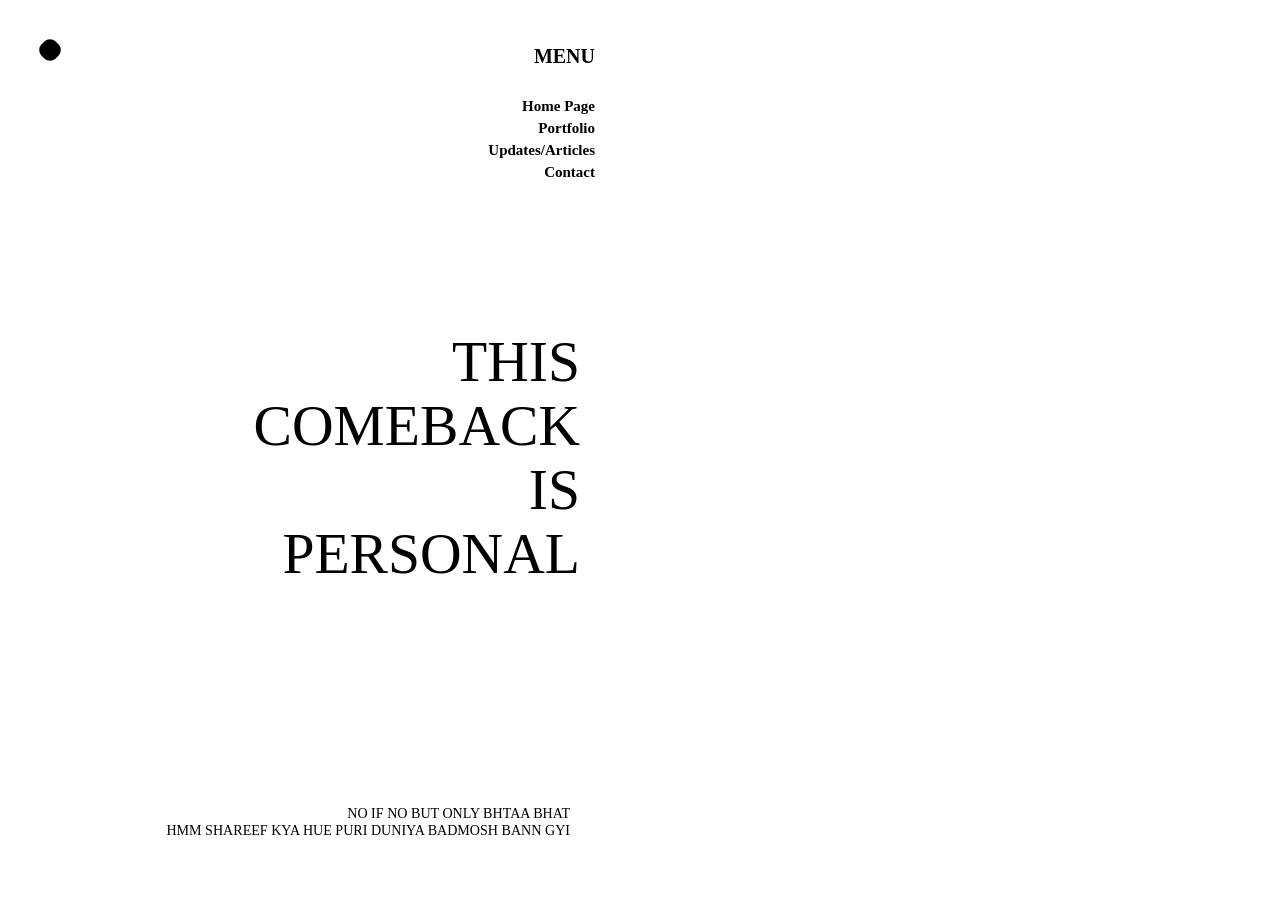
==== index.html @ d2962b79 "First Commit" ====
<!DOCTYPE html>
<html lang="en">

<head>
    <meta charset="UTF-8">
    <meta name="viewport" content="width=device-width, initial-scale=1.0">
    <title>Document</title>
    <link rel="stylesheet" href="style.css">
</head>

<body>

    <div id="main">

        <div id="left-top-left">
            <div id="sqare-1"></div>
        </div>

        <div id="left-top-right">
            <h4>MENU</h4>
            <h5>Home Page</h5>
            <h5>Portfolio</h5>
            <h5>Updates/Articles</h5>
            <h5>Contact</h5>
        </div>

        <div id="left-center">
            <h1>THIS</h1>
            <h1>COMEBACK</h1>
            <h1>IS</h1>
            <h1>PERSONAL</h1>
        </div>

        <div id="left-bottom">
            <p>NO IF NO BUT ONLY BHTAA BHAT <br>HMM SHAREEF KYA HUE PURI DUNIYA BADMOSH BANN GYI
            </p>
        </div>

        <div id="right">
            <video autoplay loop muted src="Vid.mp4"></video>
        </div>

    </div>

</body>

</html>
---- style.css ----
* {
    margin: 0%;
    padding: 0%;
    box-sizing: border-box;
}

html,
body {
    width: 100%;
    height: 100%;
}

#main {
    width: 100%;
    height: 100%;
    display: grid;
    grid-template-columns: 25% 25% 50%;
    grid-template-rows: 30% 55% 15%;
}

#left-top-left {
    /* background-color: rgb(107, 10, 10); */
    padding: 40px;
}

#sqare-1 {
    background-color: black;
    border-radius: 8px;
    height: 20px;
    width: 20px;
    rotate: 45deg;
}

#left-top-right {
    /* background-color: aqua; */
    justify-self: right;
    padding: 40px;
    text-align: right;
}

#left-top-right h4 {
    font-family: Sansation;
    margin: 5px;
    margin-bottom: 30px;
    font-size: 20px;
}

#left-top-right h5 {
    font-family: Sansation;
    margin: 5px;
    font-size: 15px;
}


#left-center {
    /* background-color: rgb(154, 154, 236); */
    grid-column: 1 / 3;
    padding: 60px;
}

#left-center h1 {
    font-family: Sansation;
    font-size: 4.5vw;
    text-align: end;
    font-weight: 500;
    line-height: 5vw;
}

#left-bottom {
    /* background-color: rgb(2 52, 17, 17); */
    grid-column: 1/ 3;
}

#left-bottom p {
    font-family: Sansation;
    font-size: 1.1vw;
    margin: 40px 70px;
    text-align: end;
}




#right {
    /* background-color: rgb(81, 18, 182); */
    grid-column: 3;
    grid-row: 1 / 4;
    padding: 40px;
}

#right video {
    height: 100%;
    width: 100%;
    object-fit: cover;
    border-radius: 30px;
}
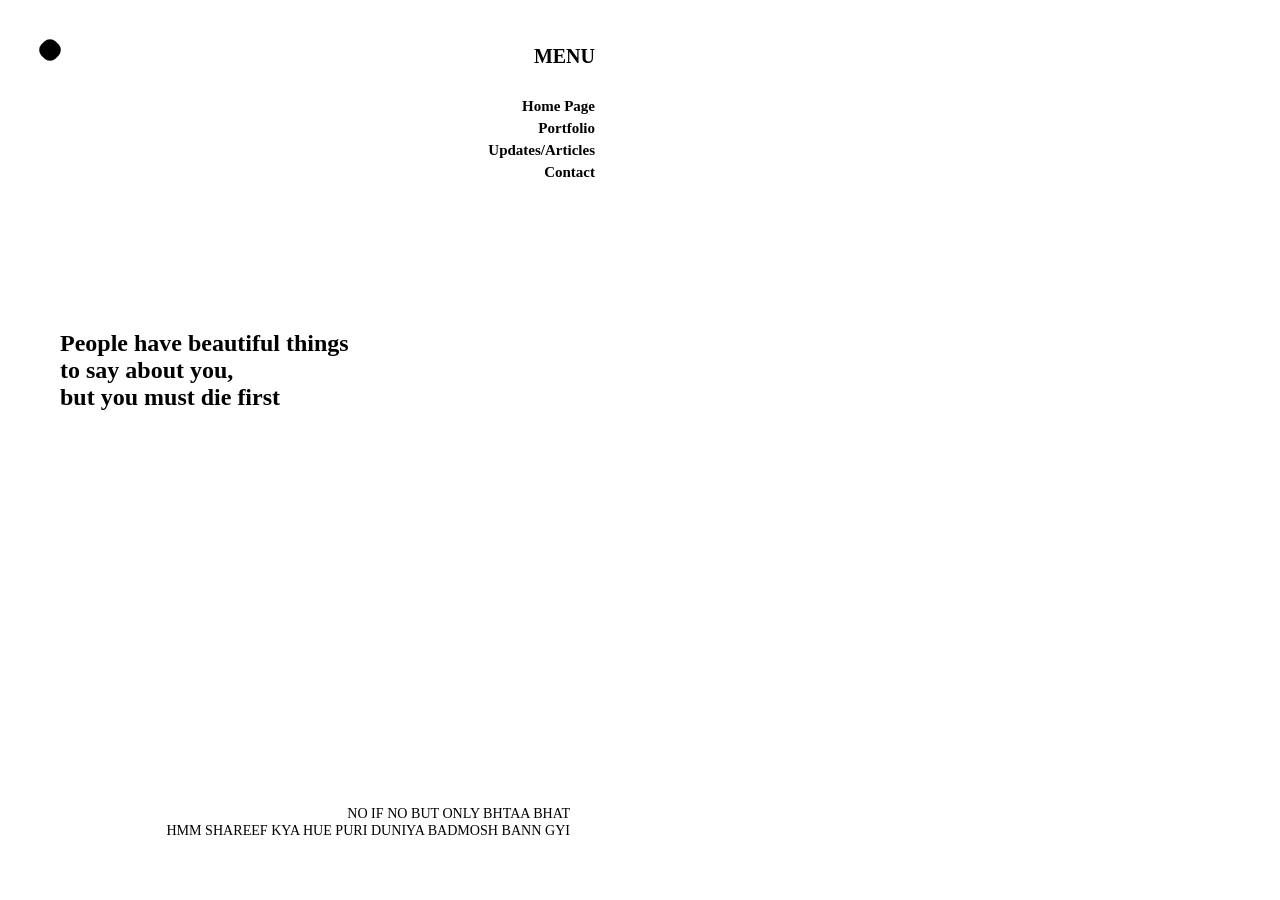
==== commit 49d02182: "Add files via upload" ====
--- a/index.html
+++ b/index.html
@@ -22,13 +22,13 @@
             <h5>Portfolio</h5>
             <h5>Updates/Articles</h5>
             <h5>Contact</h5>
+            <h6><img src="menu.png" alt="image"></h6>
         </div>
 
         <div id="left-center">
-            <h1>THIS</h1>
-            <h1>COMEBACK</h1>
-            <h1>IS</h1>
-            <h1>PERSONAL</h1>
+            <h2>People have beautiful things</h2>
+            <h2>to say about you,</h2>
+            <h2>but you must die first</h2>
         </div>
 
         <div id="left-bottom">
--- a/style.css
+++ b/style.css
@@ -33,7 +33,7 @@
 
 #left-top-right {
     /* background-color: aqua; */
-    justify-self: right;
+    /* justify-self: right; */
     padding: 40px;
     text-align: right;
 }
@@ -49,6 +49,10 @@
     font-family: Sansation;
     margin: 5px;
     font-size: 15px;
+}
+
+#left-top-right h6 {
+    display: none;
 }
 
 
@@ -78,9 +82,6 @@
     text-align: end;
 }
 
-
-
-
 #right {
     /* background-color: rgb(81, 18, 182); */
     grid-column: 3;
@@ -92,5 +93,73 @@
     height: 100%;
     width: 100%;
     object-fit: cover;
-    border-radius: 30px;
+    border-radius: 20px;
+}
+
+
+/* RESPONSIVENESS CODE  */
+
+@media (max-width:600px) {
+
+    #main {
+        grid-template-columns: 50% 50%;
+        grid-template-rows: 8% 30% 10%;
+    }
+
+    #left-top-left {
+        padding: 30px;
+    }
+
+    #sqare-1 {
+        border-radius: 3px;
+        height: 12px;
+        width: 12px;
+    }
+
+    #left-top-right {
+        /* justify-self: right; */
+        padding: 20px;
+        text-align: right;
+    }
+
+    #left-top-right h6 {
+        display: initial;
+    }
+
+    #left-top-right h4 {
+        display: none;
+    }
+
+    #left-top-right h5 {
+        display: none;
+    }
+
+    #left-center {
+        padding: 30px;
+    }
+
+    #left-center h1 {
+        font-size: 11vw;
+        text-align: center;
+        font-weight: 500;
+        line-height: 10vw;
+    }
+
+    #left-bottom p {
+        font-size: 2.5vw;
+        margin: 25px 50px;
+        text-align: center;
+    }
+
+    #right {
+        /* background-color: cadetblue; */
+        grid-column: 1 / 3;
+        grid-row: 4 / 7;
+        padding: 20px;
+    }
+
+    #right video {
+        height: 45vh;
+    }
+
 }
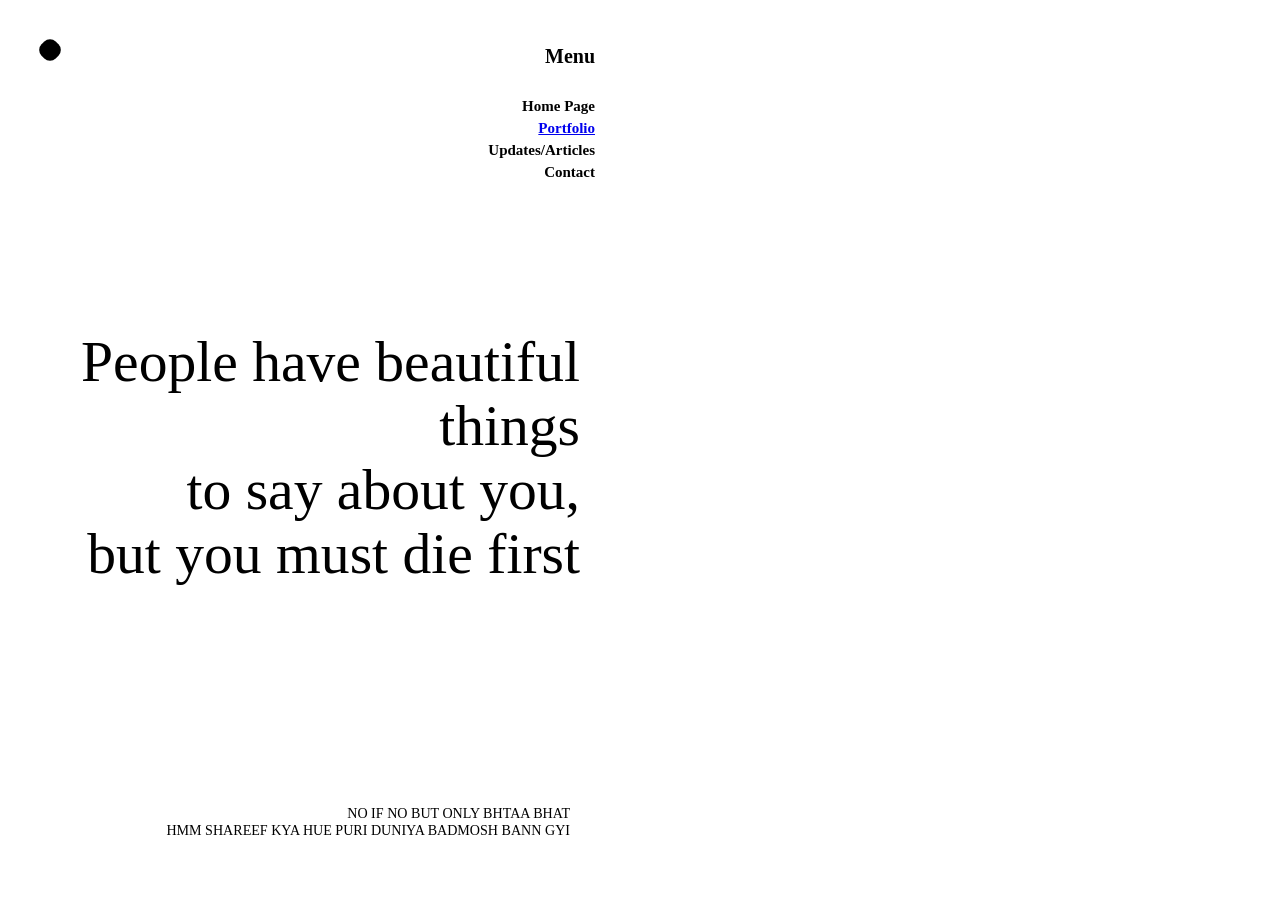
==== commit e62c0179: "Portfolio open D-Quant" ====
--- a/index.html
+++ b/index.html
@@ -17,9 +17,9 @@
         </div>
 
         <div id="left-top-right">
-            <h4>MENU</h4>
+            <h4>Menu</h4>
             <h5>Home Page</h5>
-            <h5>Portfolio</h5>
+            <h5><a href="https://dharmquant.dev/" target="_blank" rel="noopener noreferrer">Portfolio</a></h5>
             <h5>Updates/Articles</h5>
             <h5>Contact</h5>
             <h6><img src="menu.png" alt="image"></h6>
--- a/style.css
+++ b/style.css
@@ -62,7 +62,7 @@
     padding: 60px;
 }
 
-#left-center h1 {
+#left-center h2 {
     font-family: Sansation;
     font-size: 4.5vw;
     text-align: end;
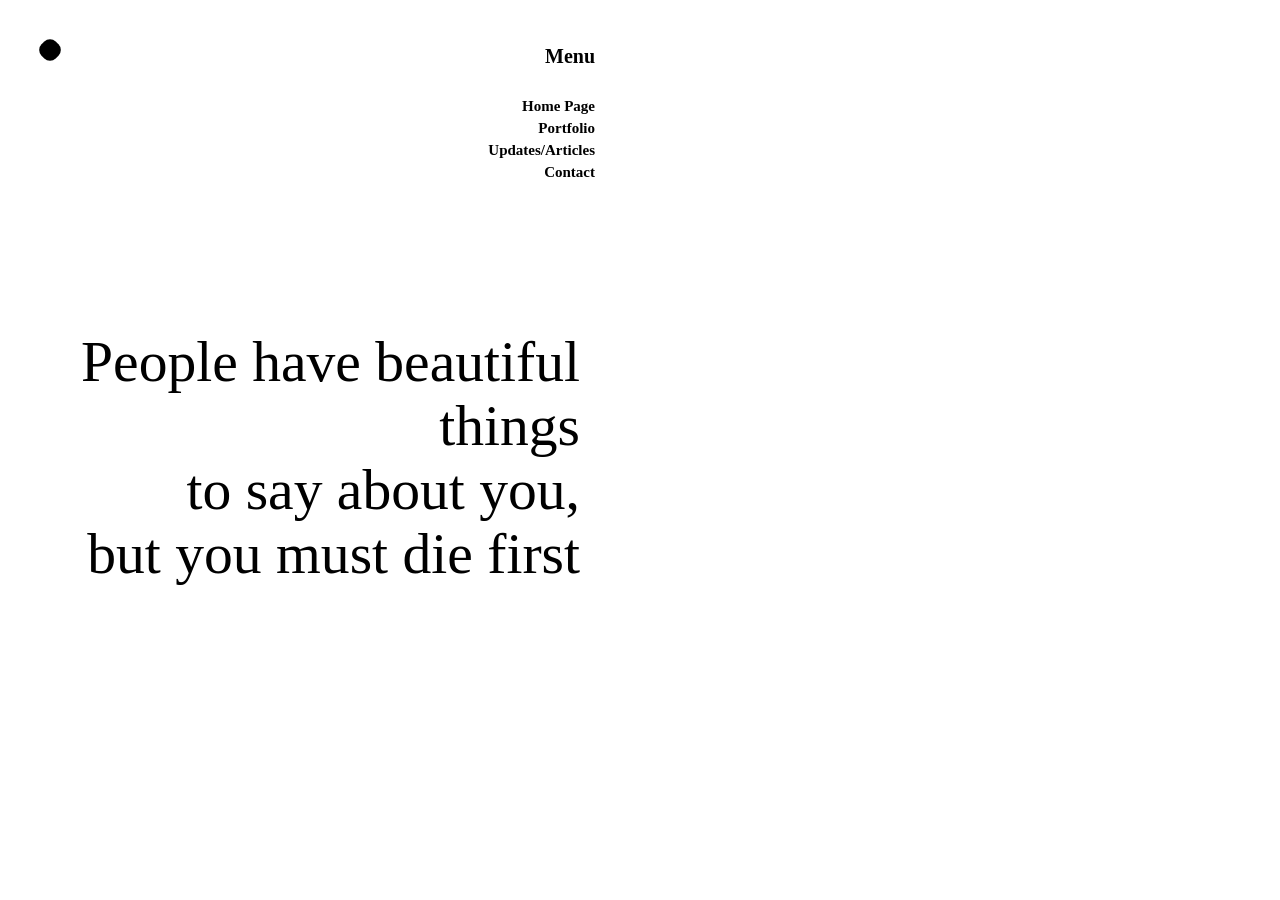
==== commit 57c915a5: "Update index.html" ====
--- a/index.html
+++ b/index.html
@@ -32,7 +32,7 @@
         </div>
 
         <div id="left-bottom">
-            <p>NO IF NO BUT ONLY BHTAA BHAT <br>HMM SHAREEF KYA HUE PURI DUNIYA BADMOSH BANN GYI
+            <p>
             </p>
         </div>
 
@@ -44,4 +44,4 @@
 
 </body>
 
-</html>+</html>
--- a/style.css
+++ b/style.css
@@ -49,6 +49,11 @@
     font-family: Sansation;
     margin: 5px;
     font-size: 15px;
+}
+
+#left-top-right h5 a {
+    color: inherit;
+    text-decoration: none;
 }
 
 #left-top-right h6 {
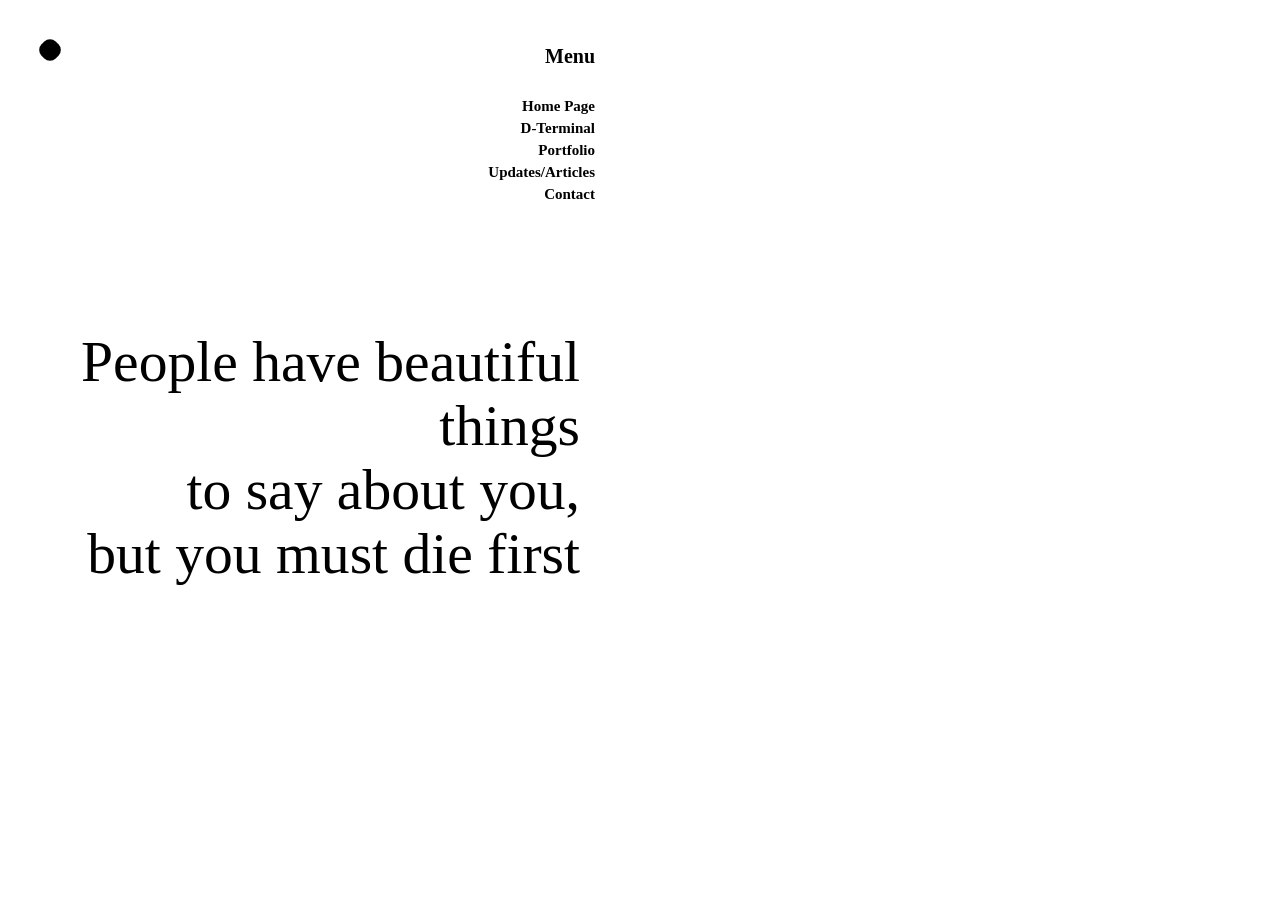
==== commit 2e6bb246: "Add links to D-Terminal and Portfolio in index.html Added links to D-Terminal and Portfolio in the m" ====
--- a/index.html
+++ b/index.html
@@ -19,6 +19,7 @@
         <div id="left-top-right">
             <h4>Menu</h4>
             <h5>Home Page</h5>
+            <h5><a href="https://terminal.dharmquant.dev/" target="_blank" rel="noopener noreferrer">D-Terminal</a></h5>
             <h5><a href="https://dharmquant.dev/" target="_blank" rel="noopener noreferrer">Portfolio</a></h5>
             <h5>Updates/Articles</h5>
             <h5>Contact</h5>
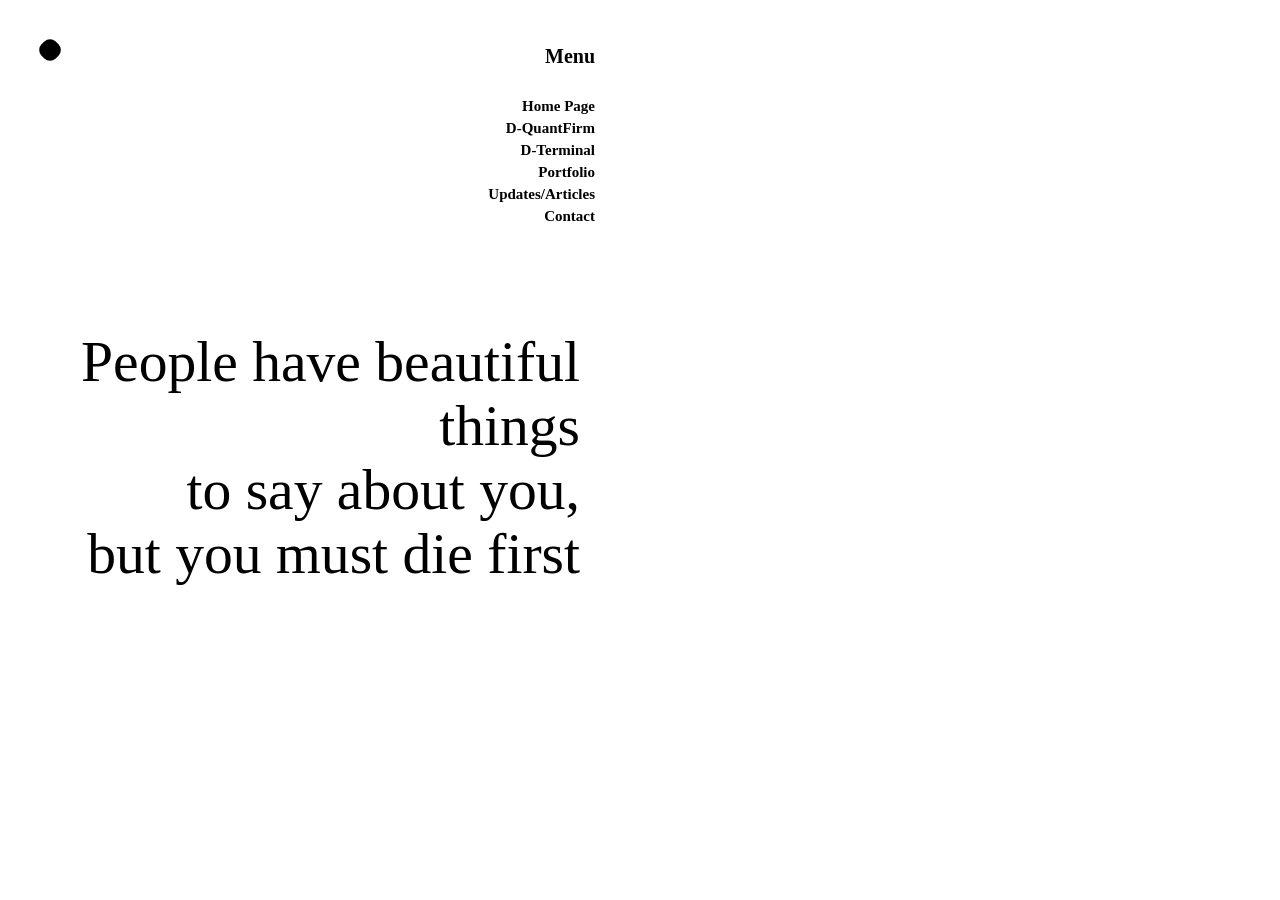
==== commit 5a229fc6: "Update portfolio link in index.html" ====
--- a/index.html
+++ b/index.html
@@ -19,8 +19,9 @@
         <div id="left-top-right">
             <h4>Menu</h4>
             <h5>Home Page</h5>
+            <h5><a href="https://dharmquant.dev/" target="_blank" rel="noopener noreferrer">D-QuantFirm</a></h5>
             <h5><a href="https://terminal.dharmquant.dev/" target="_blank" rel="noopener noreferrer">D-Terminal</a></h5>
-            <h5><a href="https://dharmquant.dev/" target="_blank" rel="noopener noreferrer">Portfolio</a></h5>
+            <h5>Portfolio</h5>
             <h5>Updates/Articles</h5>
             <h5>Contact</h5>
             <h6><img src="menu.png" alt="image"></h6>
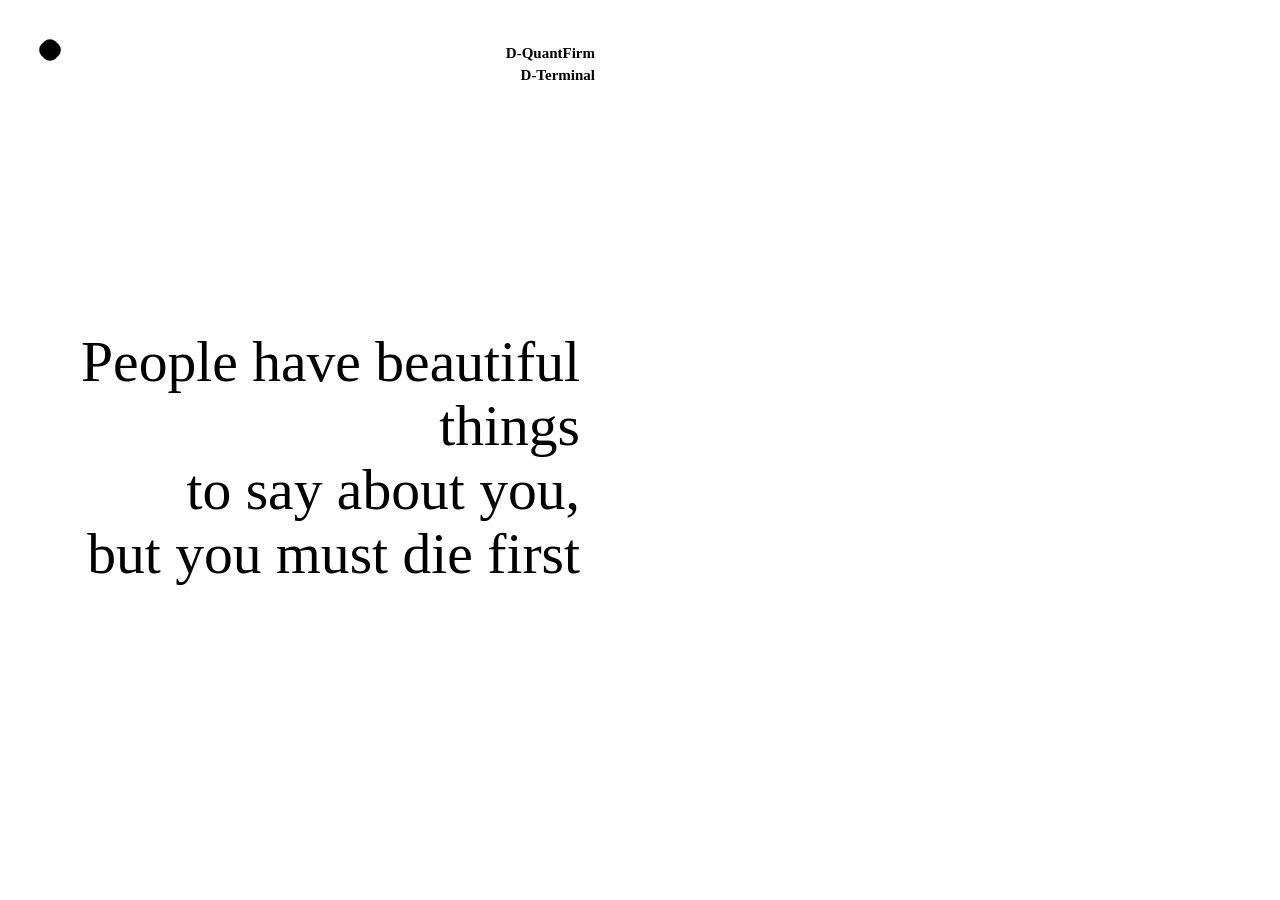
==== commit 8b7e7a20: "Update index.html" ====
--- a/index.html
+++ b/index.html
@@ -17,13 +17,13 @@
         </div>
 
         <div id="left-top-right">
-            <h4>Menu</h4>
-            <h5>Home Page</h5>
+            <!-- <h4>Menu</h4> -->
+            <!-- <h5>Home Page</h5> -->
             <h5><a href="https://dharmquant.dev/" target="_blank" rel="noopener noreferrer">D-QuantFirm</a></h5>
             <h5><a href="https://terminal.dharmquant.dev/" target="_blank" rel="noopener noreferrer">D-Terminal</a></h5>
-            <h5>Portfolio</h5>
-            <h5>Updates/Articles</h5>
-            <h5>Contact</h5>
+            <!-- <h5>Portfolio</h5> -->
+            <!-- <h5>Updates/Articles</h5> -->
+            <!-- <h5>Contact</h5> -->
             <h6><img src="menu.png" alt="image"></h6>
         </div>
 
--- a/style.css
+++ b/style.css
@@ -46,7 +46,7 @@
 }
 
 #left-top-right h5 {
-    font-family: Sansation;
+    font-family: San Francisco;
     margin: 5px;
     font-size: 15px;
 }
@@ -167,4 +167,4 @@
         height: 45vh;
     }
 
-}+}
